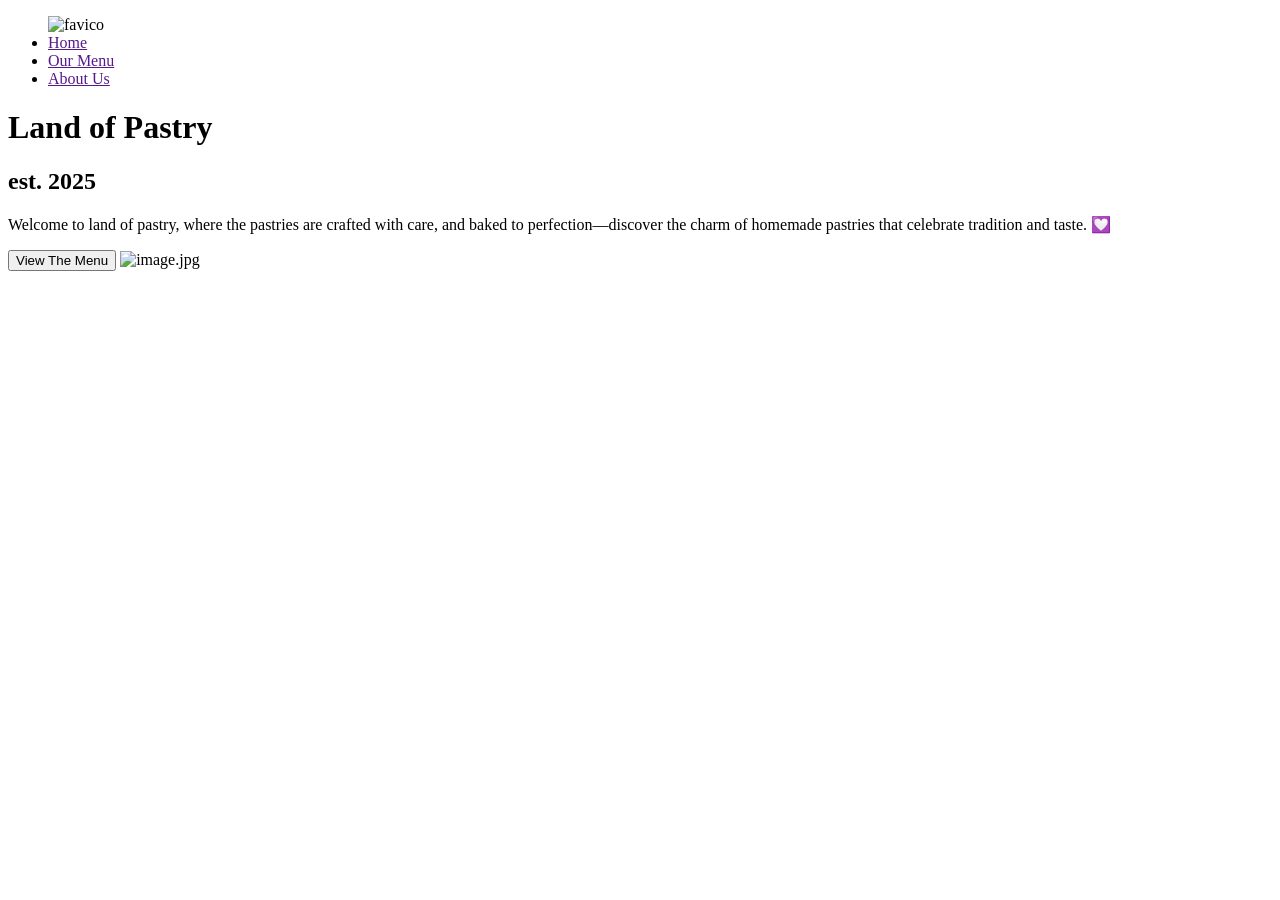
==== index.html @ 7c76997f "Add initial HTML structure for Land of Pastry" ====
<!DOCTYPE html>
<html lang="en">
<head>
    <meta charset="UTF-8">
    <meta name="viewport" content="width=device-width, initial-scale=1.0">
    <link rel="stylesheet" type="text/css" href="pastry.css">
     <title>Land of Pastry | est.2025</title>
   <link rel="icon" type="image/png" href="favicon.ico">
   <link rel="apple-touch-icon" sizes="180x180" href="/apple-touch-icon.png">
    <link rel="icon" type="image/png" sizes="32x32" href="/favicon-32x32.png">
    <link rel="icon" type="image/png" sizes="16x16" href="/favicon-16x16.png">
    <link rel="manifest" href="/site.webmanifest">
</head>
<body>
   
    <header>
        <nav>
             
            <ul>
                <img src="favicon.ico" alt="favico">
                <li><a href="">Home</a></li>
                <li><a href="">Our Menu</a></li>
                <li><a href="">About Us</a></li>
            </ul>
        </nav>
    </header>
    <main>
        <h1>
        Land of Pastry
        </h1>
            <h2>
                est. 2025
            </h2>
                    <p>
                    Welcome to land of pastry, where the pastries are crafted with care, and baked to perfection—discover the charm of homemade pastries that celebrate tradition and taste. 💟
                    </p>
                        <button class="view">
                            View The Menu
                        </button>
                            <img class="chocomuff" src="image.jpg" alt="image.jpg">
                            
    </main>
</body>
</html>
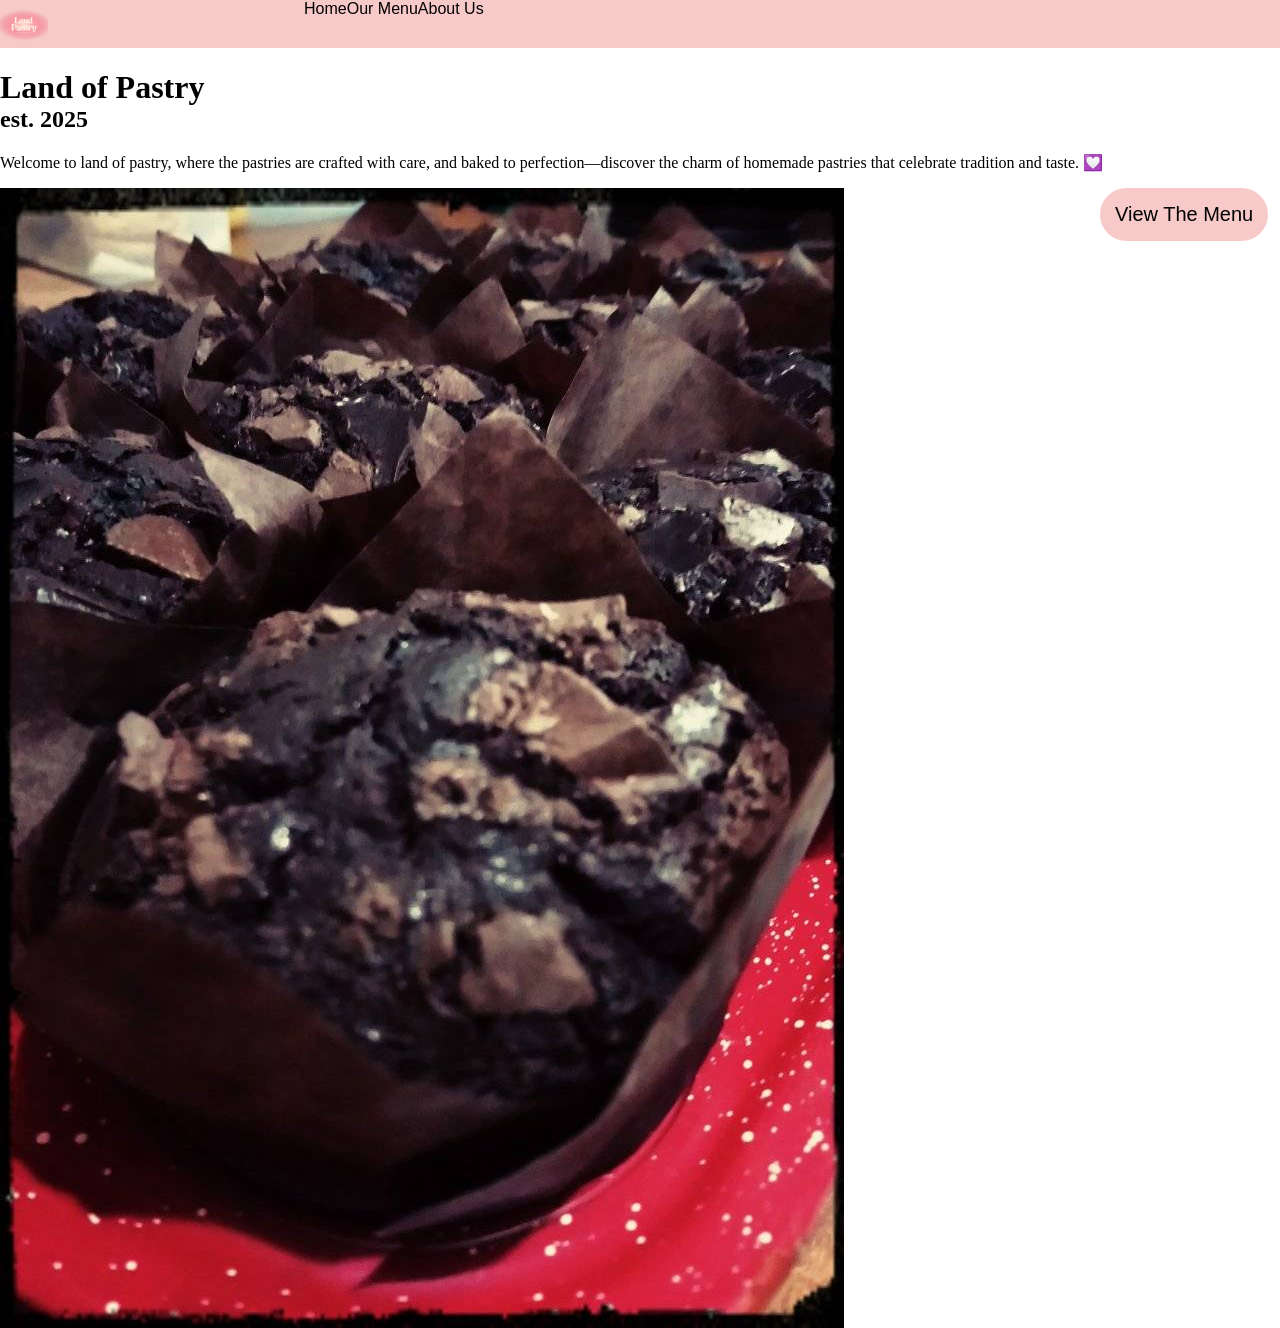
==== commit b3a75e4b: "Update stylesheet link and navigation links" ====
--- a/index.html
+++ b/index.html
@@ -3,7 +3,7 @@
 <head>
     <meta charset="UTF-8">
     <meta name="viewport" content="width=device-width, initial-scale=1.0">
-    <link rel="stylesheet" type="text/css" href="pastry.css">
+    <link rel="stylesheet" type="text/css" href="style.css">
      <title>Land of Pastry | est.2025</title>
    <link rel="icon" type="image/png" href="favicon.ico">
    <link rel="apple-touch-icon" sizes="180x180" href="/apple-touch-icon.png">
@@ -15,12 +15,11 @@
    
     <header>
         <nav>
-             
             <ul>
                 <img src="favicon.ico" alt="favico">
-                <li><a href="">Home</a></li>
-                <li><a href="">Our Menu</a></li>
-                <li><a href="">About Us</a></li>
+                <li><a href="#">Home</a></li>
+                <li><a href="#">Our Menu</a></li>
+                <li><a href="#">About Us</a></li>
             </ul>
         </nav>
     </header>
--- a/style.css
+++ b/style.css
@@ -0,0 +1,79 @@
+.favico{
+    height:auto;
+    width:auto;
+  }
+  h1{
+     margin-block-end: 0;
+            
+  }
+  h2{ 
+    margin-block-start:0;
+  }
+  nav  ul{
+    list-style-type:none;
+    background-color:#F7CAC9;
+    padding: 0;
+    margin:0;
+    overflow: hidden;
+  }
+  nav , a{
+    color:black;
+    text-decoration: none;
+    display:block;
+    text-align: center;
+
+  }
+  nav , a:hover{
+    background-color:#F75270;
+  }
+  nav  li , img{
+    float:left;
+  }
+
+  body{
+    margin:0px;
+    background-color:FDEBD0;
+  }
+  main{
+    margin:20;
+  }
+  a{
+    padding:15 35;
+    border:0;
+    border-radius:50;
+    background:#F7CAC9 ;
+    color:black;
+    transition:0.3s ease-in-out;
+  }
+  li{
+    padding-top:15;
+    padding-bottom:15;
+    padding-left:40;
+    padding-right:17;
+    font-size:24;
+    font-family:'Arial', Helvetica, sans-serif;
+  
+  }
+  img{
+    padding-top:15;
+    padding-bottom:15;
+    padding-left:15;
+    padding-right:20%;
+  }
+  .view{
+    font-size: 20px;
+    font-family: 'Trebuchet MS', 'Lucida Sans Unicode', 'Lucida Grande', 'Lucida Sans', Arial, sans-serif;
+    border:0px;
+    border-radius:50px;
+    background:#F7CAC9 ;
+    color:black;
+    padding-top:15px;
+    padding-bottom: 15px;
+    padding-left:15px;
+    padding-right:15px;
+  }
+  .view:hover{
+    transform: scale(1.3);
+    transition:2s;
+  }
+
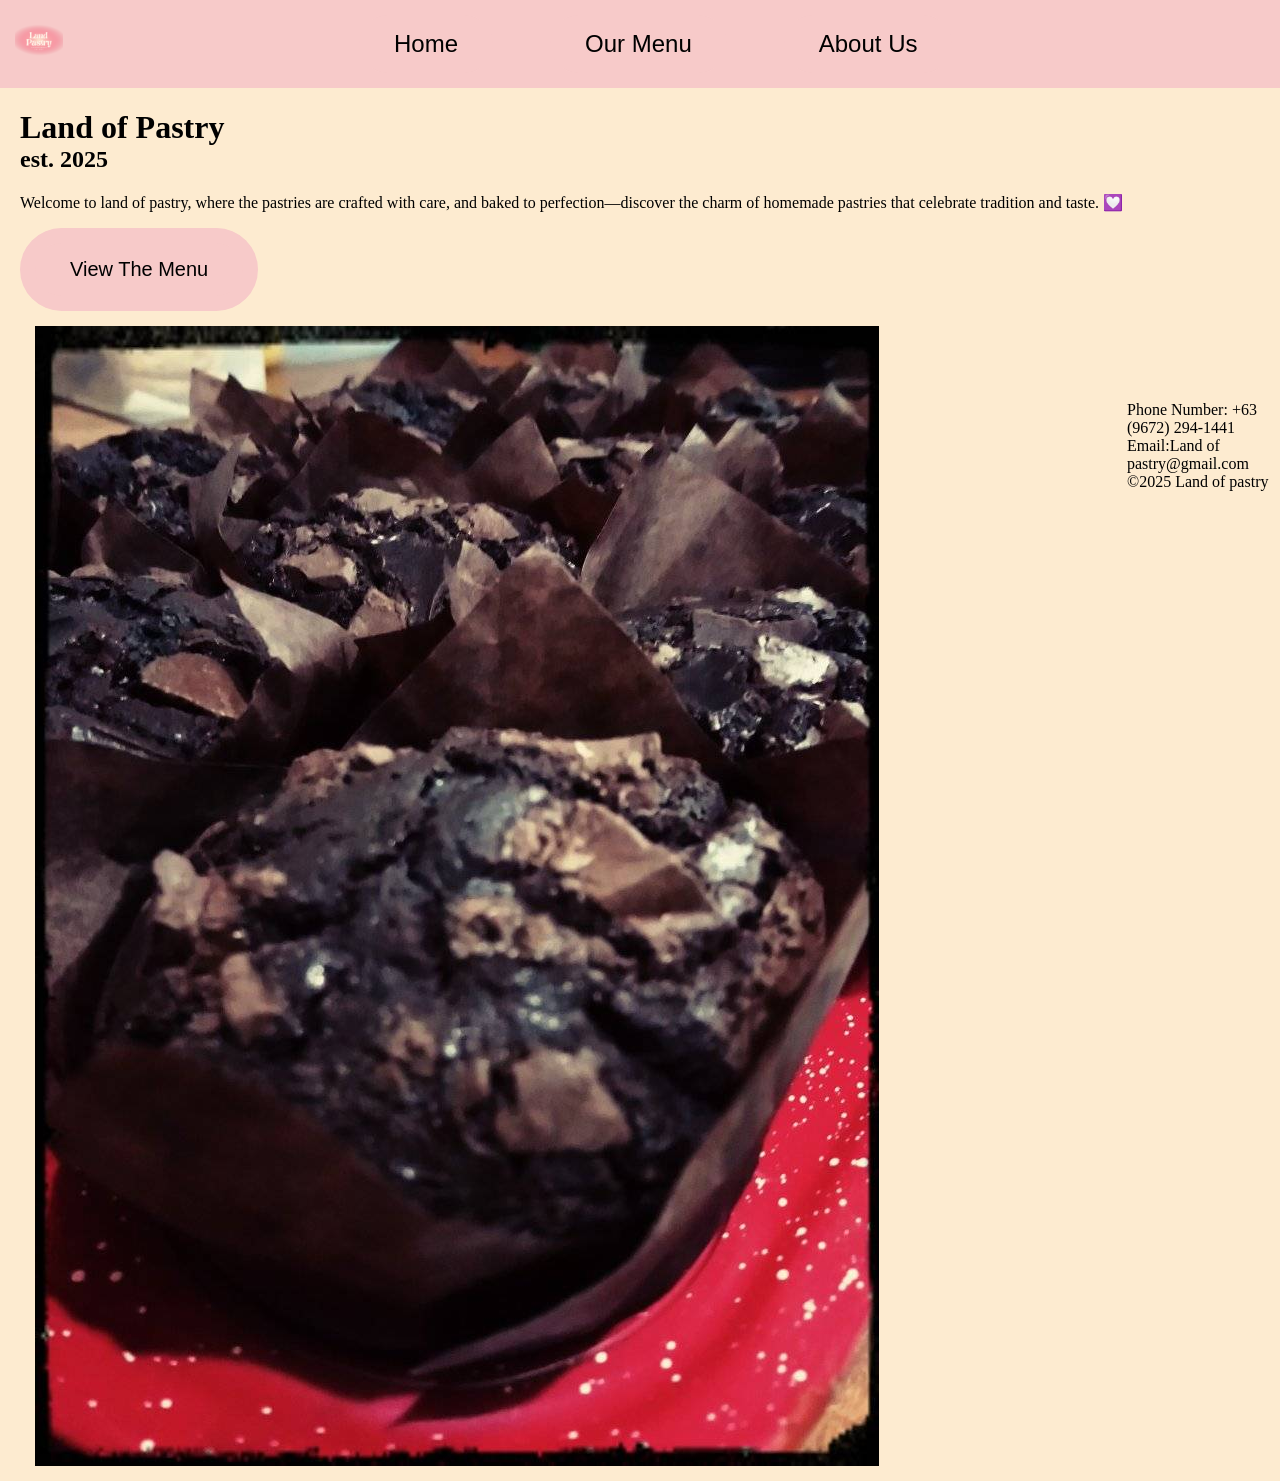
==== commit a8723d4d: "Enhance index.html with styles and content updates Added Google Fonts import and updated navigation " ====
--- a/index.html
+++ b/index.html
@@ -10,34 +10,47 @@
     <link rel="icon" type="image/png" sizes="32x32" href="/favicon-32x32.png">
     <link rel="icon" type="image/png" sizes="16x16" href="/favicon-16x16.png">
     <link rel="manifest" href="/site.webmanifest">
+ <style>
+@import url('https://fonts.googleapis.com/css2?family=Poppins:wght@700&display=swap');
+</style>
 </head>
 <body>
    
     <header>
         <nav>
             <ul>
-                <img src="favicon.ico" alt="favico">
-                <li><a href="#">Home</a></li>
-                <li><a href="#">Our Menu</a></li>
+                <img class="favico" src="favicon.ico" alt="favico">
+                <li><a href="land of pastry.html">Home</a></li>
+                <li><a href="page 2.html">Our Menu</a></li>
                 <li><a href="#">About Us</a></li>
             </ul>
         </nav>
     </header>
-    <main>
-        <h1>
-        Land of Pastry
-        </h1>
-            <h2>
-                est. 2025
-            </h2>
-                    <p>
-                    Welcome to land of pastry, where the pastries are crafted with care, and baked to perfection—discover the charm of homemade pastries that celebrate tradition and taste. 💟
+     <main>
+             <h1>
+               Land of Pastry
+             </h1>
+                 <h2>
+                 est. 2025
+                 </h2>
+                     <p>
+                     Welcome to land of pastry, where the pastries are crafted with care, and baked to perfection—discover the charm of homemade pastries that celebrate tradition and taste. 💟
                     </p>
-                        <button class="view">
-                            View The Menu
-                        </button>
-                            <img class="chocomuff" src="image.jpg" alt="image.jpg">
-                            
-    </main>
+                     <button class="view"><a class="view_page2" href="page 2.html">
+                          View The Menu
+                                </a>
+                          </button>
+                              <img class="chocomuff" src="image.jpg" alt="image.jpg">
+     </main>
+        <br>
+            <br>
+                <br>
+                <footer>
+                    <p class="details">
+                         Phone Number: +63 (9672) 294-1441 <br>
+                         Email:Land of pastry@gmail.com<br>
+                         &#169;2025 Land of pastry</p>
+                </footer>
+
 </body>
 </html>
--- a/style.css
+++ b/style.css
@@ -3,7 +3,7 @@
     width:auto;
   }
   h1{
-     margin-block-end: 0;
+     margin-block-end:0;
             
   }
   h2{ 
@@ -32,32 +32,32 @@
 
   body{
     margin:0px;
-    background-color:FDEBD0;
+    background-color:#FDEBD0;
   }
   main{
-    margin:20;
+    margin:20px;
   }
   a{
-    padding:15 35;
-    border:0;
-    border-radius:50;
+    padding:15px 35px;
+    border:0px;
+    border-radius:50px;
     background:#F7CAC9 ;
     color:black;
-    transition:0.3s ease-in-out;
+    transition:0.3s eas;
   }
   li{
-    padding-top:15;
-    padding-bottom:15;
-    padding-left:40;
-    padding-right:17;
-    font-size:24;
+    padding-top:15px;
+    padding-bottom:15px;
+    padding-left:40px;
+    padding-right:17px;
+    font-size:24px;
     font-family:'Arial', Helvetica, sans-serif;
   
   }
   img{
-    padding-top:15;
-    padding-bottom:15;
-    padding-left:15;
+    padding-top: 15px;
+    padding-bottom: 15px;
+    padding-left:15px;
     padding-right:20%;
   }
   .view{
@@ -77,3 +77,5 @@
     transition:2s;
   }
 
+
+
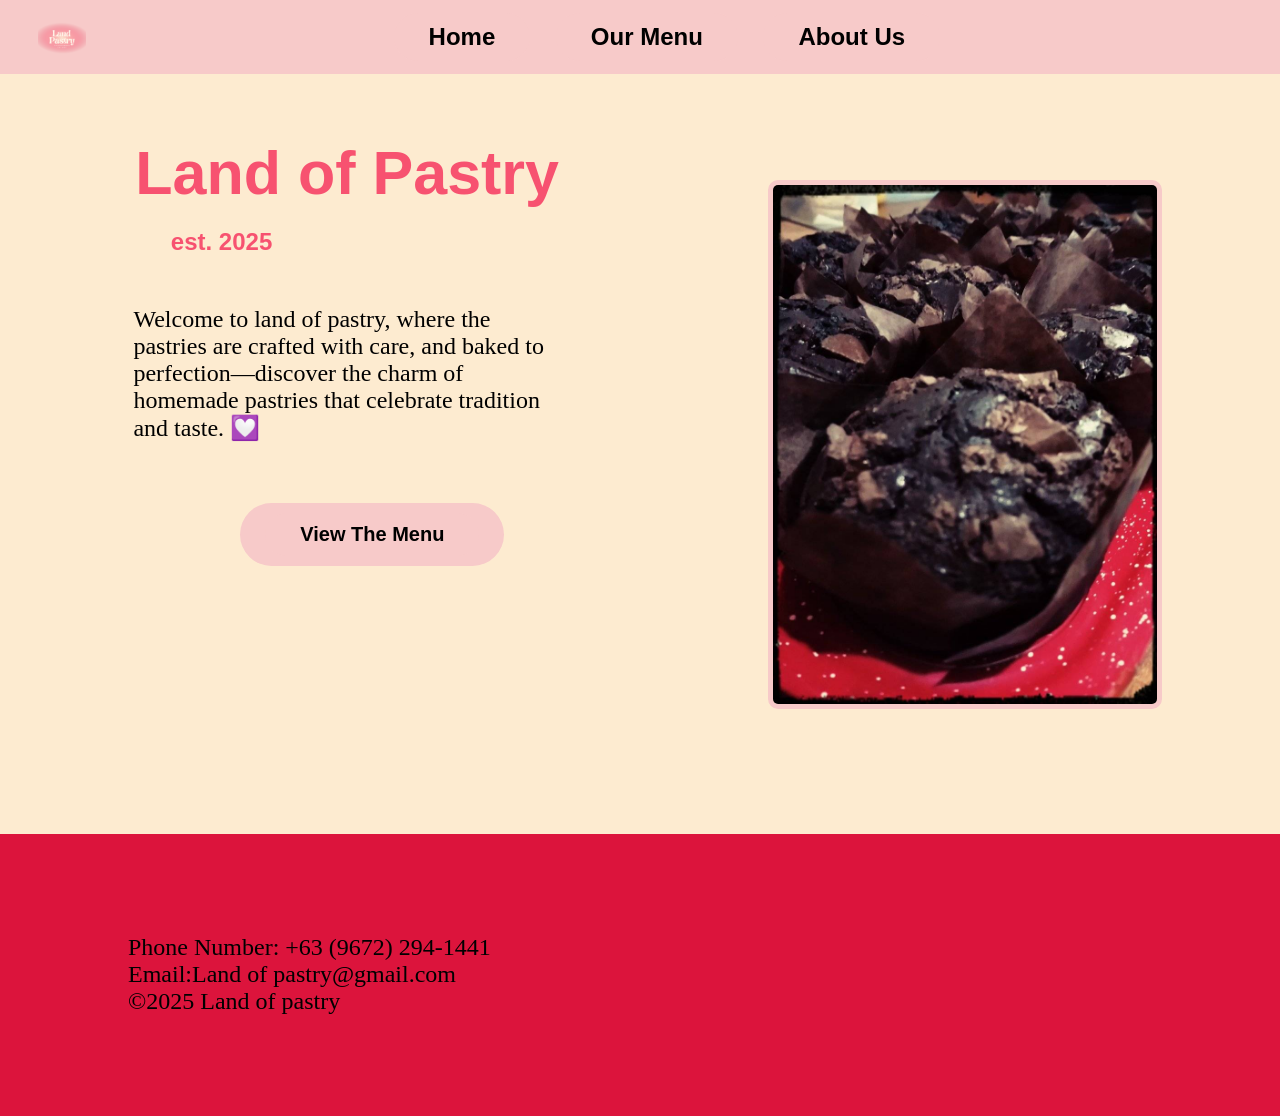
==== commit 8a463b62: "Fix HTML structure and formatting issues" ====
--- a/index.html
+++ b/index.html
@@ -10,12 +10,11 @@
     <link rel="icon" type="image/png" sizes="32x32" href="/favicon-32x32.png">
     <link rel="icon" type="image/png" sizes="16x16" href="/favicon-16x16.png">
     <link rel="manifest" href="/site.webmanifest">
- <style>
+    <style>
 @import url('https://fonts.googleapis.com/css2?family=Poppins:wght@700&display=swap');
 </style>
 </head>
 <body>
-   
     <header>
         <nav>
             <ul>
@@ -36,11 +35,13 @@
                      <p>
                      Welcome to land of pastry, where the pastries are crafted with care, and baked to perfection—discover the charm of homemade pastries that celebrate tradition and taste. 💟
                     </p>
-                     <button class="view"><a class="view_page2" href="page 2.html">
+                         <button class="view"><a class="view_page2" href="page 2.html">
                           View The Menu
                                 </a>
                           </button>
+                                <div class="container">
                               <img class="chocomuff" src="image.jpg" alt="image.jpg">
+                                </div>
      </main>
         <br>
             <br>
@@ -51,6 +52,5 @@
                          Email:Land of pastry@gmail.com<br>
                          &#169;2025 Land of pastry</p>
                 </footer>
-
 </body>
 </html>
--- a/style.css
+++ b/style.css
@@ -1,13 +1,28 @@
-.favico{
+.poppins-bold {
+  font-family: "Poppins", sans-serif;
+  font-weight: 700;
+  font-style: normal;
+}
+ .favico{
     height:auto;
     width:auto;
+    padding:1% 3% 1% 3%;
+    margin-right:20%;
   }
   h1{
-     margin-block-end:0;
-            
+    margin-block-end:0;
+    color:#F75270;
+    font-size:61px;
+    font-family: "poppins",sans-serif;
+    text-align: center;       
   }
   h2{ 
-    margin-block-start:0;
+    color: #F75270;
+    font-family: "poppins",sans-serif;
+    font-size:24px;
+    padding-left:17%;
+    padding-right:43% ;
+    padding: 0  43%  0  17%;
   }
   nav  ul{
     list-style-type:none;
@@ -20,7 +35,7 @@
     color:black;
     text-decoration: none;
     display:block;
-    text-align: center;
+    text-align:center;
 
   }
   nav , a:hover{
@@ -31,51 +46,171 @@
   }
 
   body{
-    margin:0px;
+    margin:0;
     background-color:#FDEBD0;
   }
   main{
-    margin:20px;
+    margin-top:5%;
+    margin-left: 80px;
+    margin-right: 52%;
+
   }
   a{
-    padding:15px 35px;
-    border:0px;
+    padding:10px 35px;
+    border:0;
     border-radius:50px;
     background:#F7CAC9 ;
     color:black;
-    transition:0.3s eas;
+    font-weight: 700;
+    transition:0.3s ease;
   }
   li{
-    padding-top:15px;
-    padding-bottom:15px;
-    padding-left:40px;
-    padding-right:17px;
     font-size:24px;
+    padding:1%;
     font-family:'Arial', Helvetica, sans-serif;
   
   }
-  img{
-    padding-top: 15px;
-    padding-bottom: 15px;
-    padding-left:15px;
-    padding-right:20%;
+  p{
+    padding:5% 10% 5% 10%;
+    font-size:clamp(1.5rem ,10vw, 1.5rem);
+  }
+
+  .chocomuff{ 
+    width:30%;
+    border:5px solid #F7CAC9;
+    border-radius:10px;
+    position: absolute;
+    inset-inline-start:60%;
+    inset-block-start:20%;
+    max-width:100%;
+    height:auto;
   }
   .view{
     font-size: 20px;
     font-family: 'Trebuchet MS', 'Lucida Sans Unicode', 'Lucida Grande', 'Lucida Sans', Arial, sans-serif;
-    border:0px;
-    border-radius:50px;
+    border:0;
+    border-radius:80px;
     background:#F7CAC9 ;
     color:black;
-    padding-top:15px;
-    padding-bottom: 15px;
-    padding-left:15px;
-    padding-right:15px;
+    font-weight: 700;
+    margin-top:10px;
+    margin-bottom:40%;
+    margin-left:30%;
+    padding:10px 25px 10px 25px;
+  }
+  .view_page2:hover{
+    background-color: #F7CAC9;
   }
   .view:hover{
     transform: scale(1.3);
-    transition:2s;
-  }
-
-
-
+    transition:1s;
+  }
+  footer{
+    background:#DC143C;
+    padding:1% 0 1% 0;
+    
+  }
+  @media(min-width:600px) and (max-width:900px){
+    /* CSS for screen between 600px and 900*/
+    nav  main  li{
+      display: none;
+      font-size: 1.5rem;
+    }
+    .view {
+      display: block;
+      font-size: 1.5rem;
+    }
+     h1{
+      font-size: 2rem;
+    }
+    h2{
+      font-size: 1.5rem;
+    }
+    p{
+      font-size: 1rem;
+    }
+  }
+  @media (max-width:600px) {
+    /* CSS for screen below or equal to 600px wid*/
+    nav  main  li{
+      display: none;
+      font-size: 1.5rem;
+    }
+    .view {
+      display: block;
+      font-size: 1.5rem;
+    }
+     h1{
+      font-size: 2rem;
+    }
+    h2{
+      font-size: 1.5rem;
+    }
+    p{
+      font-size: 1rem;
+    }
+  }  
+  /*for mobile screen  make it responsive to 320px wid*/
+  @media (max-width:320px) {
+    nav  main  li{
+      display: none;
+      font-size: 1.5rem;
+    }
+    .view {
+      display: block;
+      font-size:1rem;
+      margin-top:140%;
+      margin-bottom:10%;
+      margin-left:19%;
+      padding:1px 25px 10px 25px;
+    }
+    h1{
+      font-size:1.875rem;
+    }
+    h2{
+      font-size: 1rem;
+      padding-left:1%;
+      padding-right:20%;
+    }
+    p{
+      font-size: 1rem;
+      padding:0;
+      margin-left:3%;
+    }
+    main{
+      margin-top:2%;
+      margin-left: 10%;
+      margin-right: 20%;
+    }
+    .chocomuff{
+      width:60%;
+      height:auto;
+      border-radius:10px;
+      position: absolute;
+      inset-inline-start:20%;
+      inset-block-start:47%;
+    }
+    a{
+    padding:5px;
+    margin-top:10px;
+    font-size:1rem;
+    }
+    footer{
+    background:#DC143C;
+    padding:2%;
+    }
+    .favico{
+    height:auto;
+    width:auto;
+    padding:1% 3% 1% 3%;
+    margin-right:1%;
+   }
+  }  
+  
+  
+
+
+
+ 
+  
+  
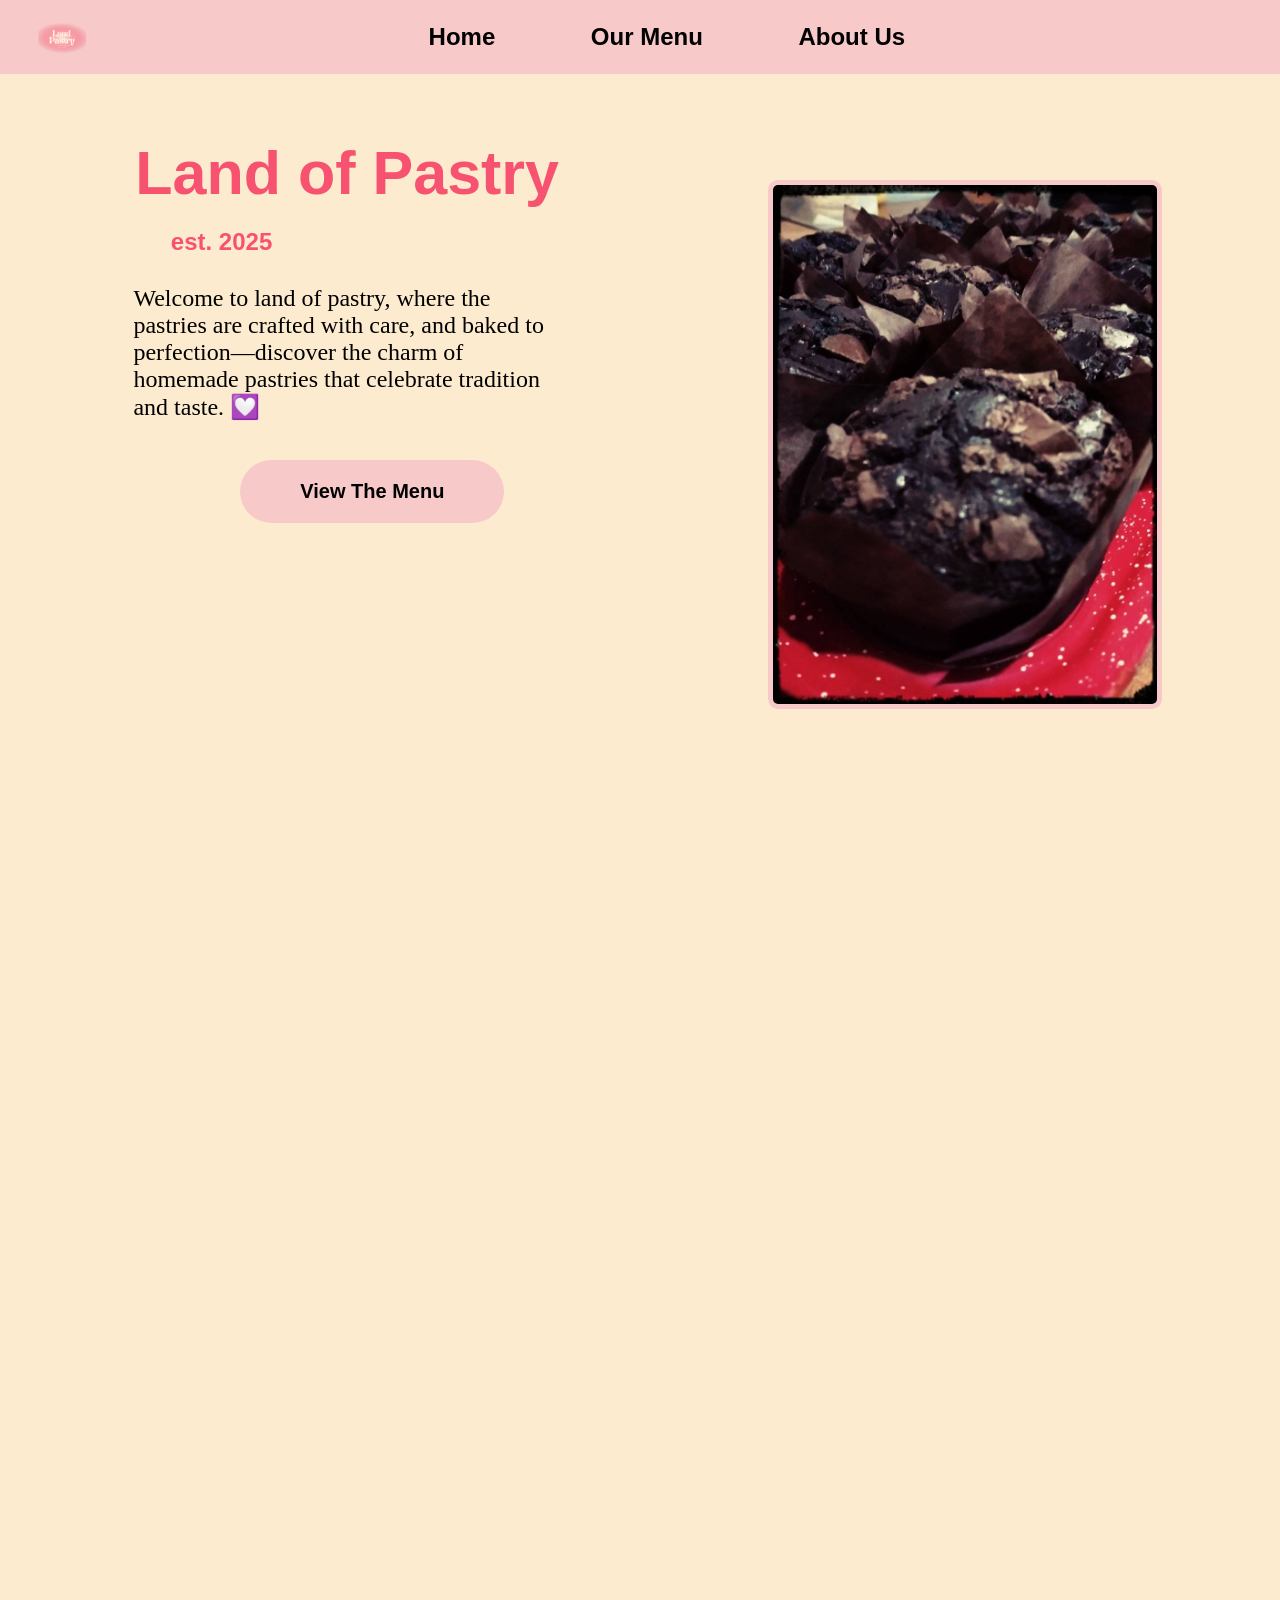
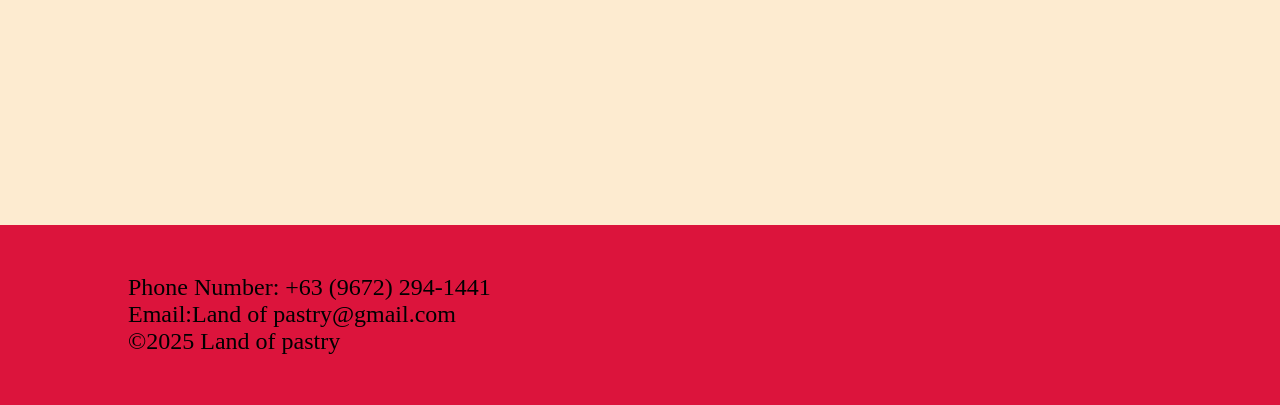
==== commit e9211c40: "Update navigation links in index.html" ====
--- a/index.html
+++ b/index.html
@@ -19,9 +19,9 @@
         <nav>
             <ul>
                 <img class="favico" src="favicon.ico" alt="favico">
-                <li><a href="land of pastry.html">Home</a></li>
+                <li><a href="index.html">Home</a></li>
                 <li><a href="page 2.html">Our Menu</a></li>
-                <li><a href="#">About Us</a></li>
+                <li><a href="page3.html">About Us</a></li>
             </ul>
         </nav>
     </header>
--- a/style.css
+++ b/style.css
@@ -20,8 +20,6 @@
     color: #F75270;
     font-family: "poppins",sans-serif;
     font-size:24px;
-    padding-left:17%;
-    padding-right:43% ;
     padding: 0  43%  0  17%;
   }
   nav  ul{
@@ -71,7 +69,7 @@
   
   }
   p{
-    padding:5% 10% 5% 10%;
+    padding:1% 10% 1% 10%;
     font-size:clamp(1.5rem ,10vw, 1.5rem);
   }
 
@@ -110,6 +108,66 @@
     padding:1% 0 1% 0;
     
   }
+
+   /*eto na yung page 2 sis*/
+   .made{
+    color: #F75270;
+    font-size: 38px;
+    margin-top: 5%;
+    font-family: "poppins",sans-serif;
+   }
+   .container{
+    display: grid;
+    grid-template-columns: repeat(4, 200px);
+    grid-template-rows: repeat(3, 300px) ;
+    justify-content: center;
+    margin-top: 5%;
+    margin-bottom: 20%;
+    gap: 5%;
+    
+   }
+   
+   .chocbread, .banana, .cupcake, .custard, .cashew, .smores, .chip, .treusel, .coffee, .levain, .banamuff, .brown{
+    display: flex;
+    justify-content: center;
+    text-align: center;
+    flex-direction: column;
+   }
+   .article{
+    display: flex;
+   }
+   .menu{
+    display: flex;
+    max-width: 100%;
+    height: auto;
+    justify-content: center;
+   }
+   img{
+    border-radius: 5%;
+   }
+   h3{
+    font-size: 16px;
+    font-family: "poppins",sans-serif;
+   }
+   .pink{
+    font-size: 20px;
+    font-family: Arial, Helvetica, sans-serif;
+    border:0;
+    border-radius:80px;
+    background:#F7CAC9 ;
+    color:black;
+    font-weight: 700;
+    margin-top:10px;
+    margin-bottom:40%;
+    margin-left: 1%;
+    padding:10px 25px 10px 25px;
+   }
+   .pink:hover{
+    transform: scale(1.3);
+    transition:1s;
+  }
+
+  /*sa page 1 at page 2*/
   @media(min-width:600px) and (max-width:900px){
     /* CSS for screen between 600px and 900*/
     nav  main  li{
@@ -129,6 +187,12 @@
     p{
       font-size: 1rem;
     }
+    .container{
+    display: grid;
+    grid-template-columns: repeat(auto-fit, 200px);
+    justify-content: center;
+   }
+  
   }
   @media (max-width:600px) {
     /* CSS for screen below or equal to 600px wid*/
@@ -149,13 +213,24 @@
     p{
       font-size: 1rem;
     }
+   .container{
+    display: grid;
+    grid-template-columns: repeat(auto-fit, 200px);
+    justify-content: center;
+    gap: 30px;
+   }
+   .made{
+    font-size: 34px;
+    margin-bottom: 20%;
+   }
   }  
-  /*for mobile screen  make it responsive to 320px wid*/
-  @media (max-width:320px) {
+  /*for mobile screen  make it responsive to 360px wid*/
+  @media (max-width:360px) {
     nav  main  li{
       display: none;
       font-size: 1.5rem;
     }
+    
     .view {
       display: block;
       font-size:1rem;
@@ -192,12 +267,13 @@
     }
     a{
     padding:5px;
-    margin-top:10px;
+    margin-top: 10px;
     font-size:1rem;
     }
+   
     footer{
     background:#DC143C;
-    padding:2%;
+    padding:1%;
     }
     .favico{
     height:auto;
@@ -205,9 +281,93 @@
     padding:1% 3% 1% 3%;
     margin-right:1%;
    }
+   .container{
+    display: grid;
+    grid-template-columns: repeat(auto-fit, 200px);
+    justify-content: center;
+    gap: 30px;
+   }
+   .made{
+    font-size: 34px;
+    margin-bottom: 20%;
+   }
+  } 
+   /*for another mobile  make it responsive to 768px wid*/
+  @media (max-width:790px) {
+    nav  main  li{
+      display: none;
+      font-size: 1.5rem;
+    }
+    .view {
+      display: block;
+      font-size:1rem;
+      margin-top:10%;
+      margin-bottom:80%;
+      margin-left:1%;
+      padding:1px 25px 10px 25px;
+    }
+    h1{
+      font-size:2rem;
+      text-align: left;
+      margin-top:10%;
+    }
+    h2{
+      font-size: 1.5rem;
+      padding-left:1%;
+      padding-right:20%;
+      margin-top:1%;
+    }
+    p{
+      font-size: 1rem;
+      padding-top:0;
+      margin-top:10%;
+      padding-left:1px;
+      padding-right:50%;
+    }
+    main{
+      margin-top:2%;
+      margin-left: 10%;
+      margin-right: 20%;
+    }
+    .chocomuff{
+      width:40%;
+      height:auto;
+      border-radius:10px;
+      position: absolute;
+      inset-inline-start:50%;
+      inset-block-start:20%;
+    }
+    a{
+    padding-left:10px;
+    padding-right:20px;
+    margin-top:5px;
+    font-size:1.5rem;
+    }
+    footer{
+    background:#DC143C;
+    padding:1%;
+    }
+    .favico{
+    height:auto;
+    width:auto;
+    padding:1% 2% 1% 2%;
+    margin-right:2%;
+   }
+   .container{
+    display: grid;
+    grid-template-columns: repeat(auto-fit, 200px);
+    justify-content: center;
+    gap: 30px;
+   }
+   .made{
+    font-size: 34px;
+    margin-bottom: 20%;
+   }
   }  
-  
-  
+  /*gumana kayo pleaseeee huhu*/
+   
+
+ 
 
 
 
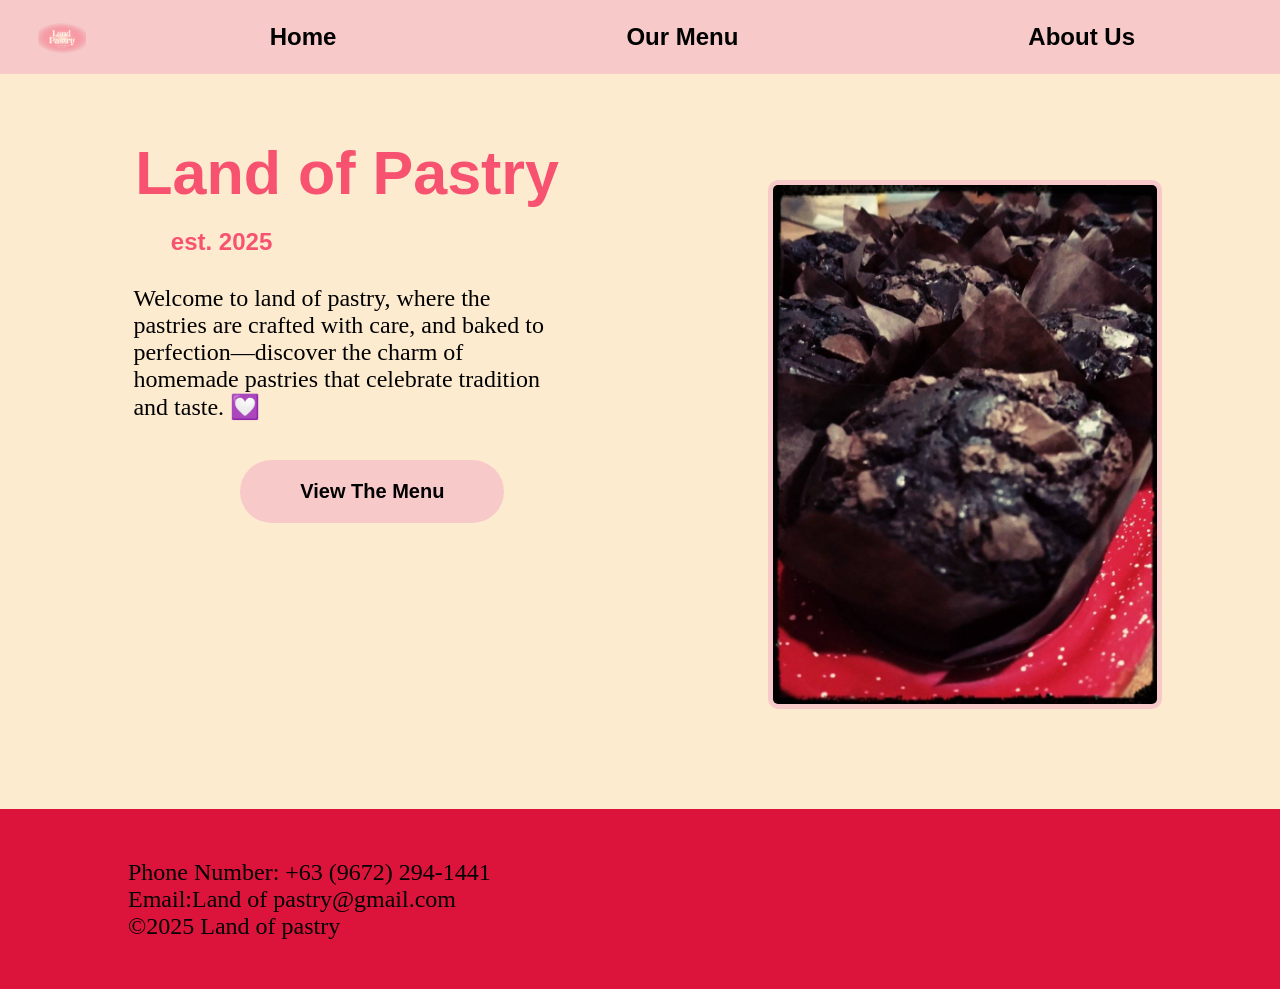
==== commit 8715c2c0: "Rename container class to container1 in index.html" ====
--- a/index.html
+++ b/index.html
@@ -39,10 +39,11 @@
                           View The Menu
                                 </a>
                           </button>
-                                <div class="container">
+                                <div class="container1">
                               <img class="chocomuff" src="image.jpg" alt="image.jpg">
                                 </div>
      </main>
+     <br>
         <br>
             <br>
                 <br>
--- a/style.css
+++ b/style.css
@@ -7,7 +7,7 @@
     height:auto;
     width:auto;
     padding:1% 3% 1% 3%;
-    margin-right:20%;
+    
   }
   h1{
     margin-block-end:0;
@@ -20,6 +20,8 @@
     color: #F75270;
     font-family: "poppins",sans-serif;
     font-size:24px;
+    padding-left:17%;
+    padding-right:43% ;
     padding: 0  43%  0  17%;
   }
   nav  ul{
@@ -28,43 +30,44 @@
     padding: 0;
     margin:0;
     overflow: hidden;
-  }
-  nav , a{
-    color:black;
-    text-decoration: none;
-    display:block;
-    text-align:center;
-
-  }
-  nav , a:hover{
-    background-color:#F75270;
-  }
-  nav  li , img{
-    float:left;
-  }
-
-  body{
-    margin:0;
-    background-color:#FDEBD0;
-  }
-  main{
-    margin-top:5%;
-    margin-left: 80px;
-    margin-right: 52%;
-
-  }
-  a{
+    display: flex;
+    flex-wrap: wrap;
+
+  }
+   a{
     padding:10px 35px;
     border:0;
     border-radius:50px;
     background:#F7CAC9 ;
     color:black;
+    text-decoration: none;
+    text-align: center;
     font-weight: 700;
     transition:0.3s ease;
+    display:block;
+  }
+  nav , a:hover{
+    background-color:#F75270;
+  }
+  nav  li , .favico{
+    float:left;
+  }
+
+  body{
+    margin:0;
+    background-color:#FDEBD0;
+  }
+  main{
+    margin-top:5%;
+    margin-left: 80px;
+    margin-right: 52%;
+
   }
   li{
+    flex-grow: 1;
+    flex-basis: 200;
     font-size:24px;
-    padding:1%;
+    padding: 1%;
     font-family:'Arial', Helvetica, sans-serif;
   
   }
@@ -107,6 +110,7 @@
     background:#DC143C;
     padding:1% 0 1% 0;
     
+    
   }
 
    /*eto na yung page 2 sis*/
@@ -167,10 +171,38 @@
     transition:1s;
   }
 
+  /*page 3*/
+  .logo{
+    margin: 10% 0 0 20%;
+    height: 100%;
+    width: 80%;
+    border-radius: 60%;
+    border: solid #F7CAC9;
+    text-align: center;
+   }
+  .case{
+    display: grid;
+    grid-template-columns: repeat(2, 500px);
+    grid-template-rows:  400px 440px ;
+    justify-content: center;
+    gap: 5%;
+   }
+
+   .info{
+    text-align: center;
+    justify-content: center;
+   }
+   .info1{
+    font-size: 28px;
+    margin-top: 5%;
+   }
+
+/*APPLIED MEDIA QUIRIES*/
+
   /*sa page 1 at page 2*/
   @media(min-width:600px) and (max-width:900px){
     /* CSS for screen between 600px and 900*/
-    nav  main  li{
+     main  li{
       display: none;
       font-size: 1.5rem;
     }
@@ -192,11 +224,26 @@
     grid-template-columns: repeat(auto-fit, 200px);
     justify-content: center;
    }
-  
+   .case{
+    display: grid;
+    grid-template-columns: repeat(auto-fit, 500px);
+    justify-content: center;
+    gap: 5%;
+   }
+    .logo{
+    height: 60%;
+    width: 50%;
+   }
+   .info1{
+    font-size: 24px;
+    justify-content: center;
+    margin-left: 10%;
+    border-bottom: 10px;
+   }
   }
   @media (max-width:600px) {
     /* CSS for screen below or equal to 600px wid*/
-    nav  main  li{
+     main  li{
       display: none;
       font-size: 1.5rem;
     }
@@ -219,14 +266,33 @@
     justify-content: center;
     gap: 30px;
    }
+    .case{
+    display: grid;
+    grid-template-columns: repeat(auto-fit, 500px);
+    justify-content: center;
+    gap: 5%;
+   }
+    .logo{
+    height: 60%;
+    width: 50%;
+   }
+   .info1{
+    font-size: 24px;
+    justify-content: center;
+    margin-left: 10%;
+    border-bottom: 10px;
+   }
    .made{
     font-size: 34px;
-    margin-bottom: 20%;
+    margin-bottom: 30%;
+   }
+   footer{
+    margin-top: 20%;
    }
   }  
   /*for mobile screen  make it responsive to 360px wid*/
   @media (max-width:360px) {
-    nav  main  li{
+    main  li{
       display: none;
       font-size: 1.5rem;
     }
@@ -287,14 +353,35 @@
     justify-content: center;
     gap: 30px;
    }
+    .case{
+    display: grid;
+    grid-template-columns: repeat(auto-fit, 200px);
+    grid-template-rows: 100px  400px;
+    justify-content: center;
+    gap: 5%;
+   }
+    .logo{
+    margin: 20%;
+    height: 40%;
+    width: 40%;
+   }
+   .info1{
+    font-size: 24px;
+    justify-content: center;
+    margin-left: 13%;
+    margin-right: 4%;
+    border-bottom: 5px;
+    
+   }
    .made{
     font-size: 34px;
     margin-bottom: 20%;
    }
+   
   } 
    /*for another mobile  make it responsive to 768px wid*/
   @media (max-width:790px) {
-    nav  main  li{
+     main  li{
       display: none;
       font-size: 1.5rem;
     }
@@ -322,7 +409,7 @@
       padding-top:0;
       margin-top:10%;
       padding-left:1px;
-      padding-right:50%;
+      padding-right: 5%;
     }
     main{
       margin-top:2%;
@@ -359,16 +446,25 @@
     justify-content: center;
     gap: 30px;
    }
+    .case{
+    display: grid;
+    grid-template-columns: repeat(auto-fit, 400px);
+    grid-template-rows: 400px  800px;
+    justify-content: center;
+    gap: 5%;
+   }
+   .logo{
+    margin-left: 10% 0 0  25%;
+    margin-bottom: 10%;
+    height: 70%;
+    width: 70%;
+   }
    .made{
     font-size: 34px;
     margin-bottom: 20%;
    }
   }  
-  /*gumana kayo pleaseeee huhu*/
-   
-
- 
-
+  /*gumna kayo pleaseeee huhu*/
 
 
  
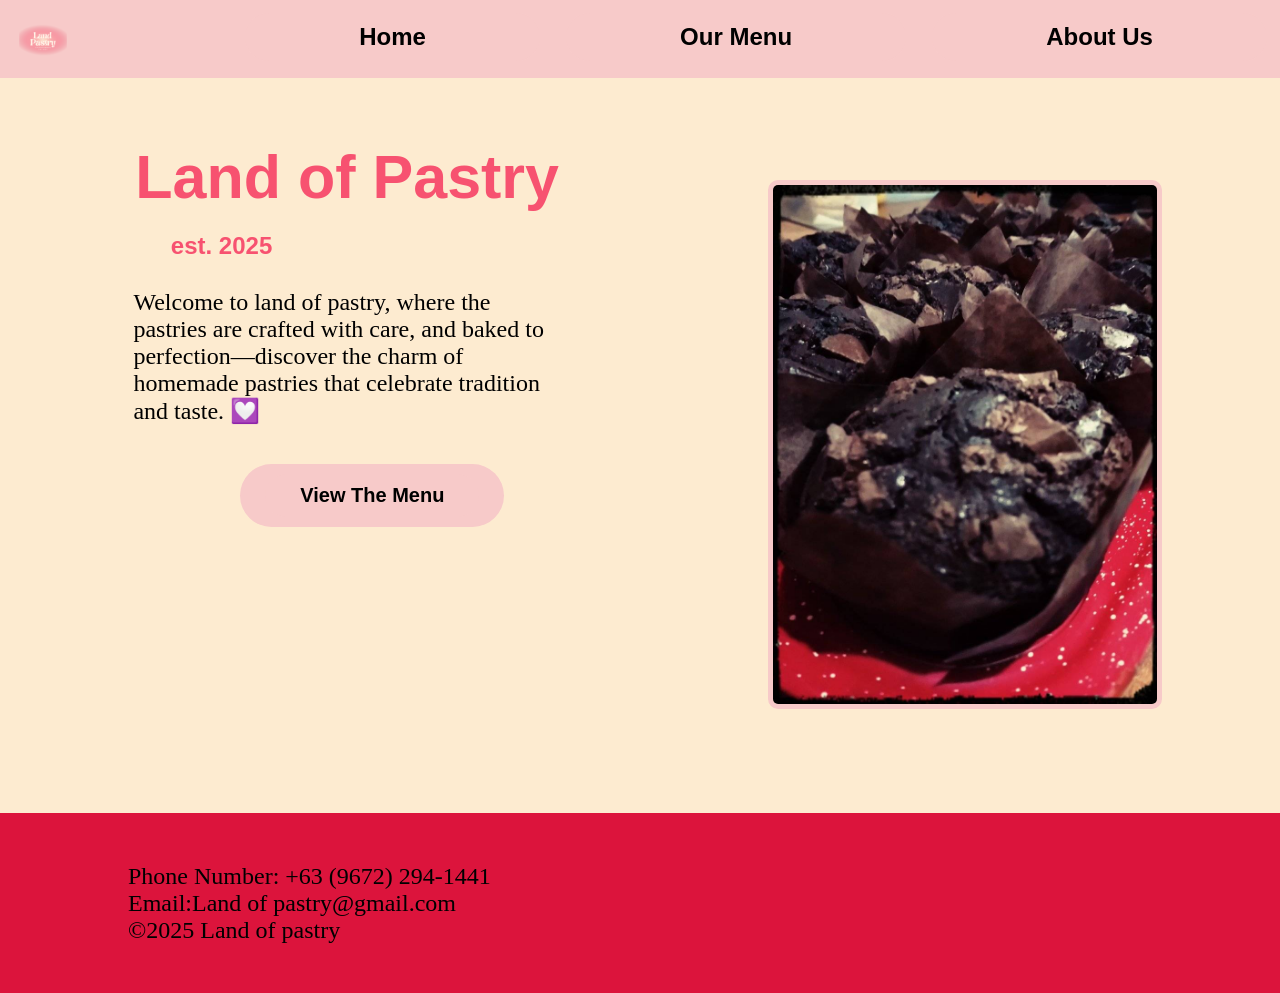
==== commit f4133693: "Fix links and add script tag in index.html" ====
--- a/index.html
+++ b/index.html
@@ -18,9 +18,9 @@
     <header>
         <nav>
             <ul>
-                <img class="favico" src="favicon.ico" alt="favico">
+                <li><img class="favico" src="favicon.ico" alt="favico"></li>
                 <li><a href="index.html">Home</a></li>
-                <li><a href="page 2.html">Our Menu</a></li>
+                <li><a href="page2.html">Our Menu</a></li>
                 <li><a href="page3.html">About Us</a></li>
             </ul>
         </nav>
@@ -35,7 +35,7 @@
                      <p>
                      Welcome to land of pastry, where the pastries are crafted with care, and baked to perfection—discover the charm of homemade pastries that celebrate tradition and taste. 💟
                     </p>
-                         <button class="view"><a class="view_page2" href="page 2.html">
+                         <button class="view"><a class="view_page2" href="page2.html">
                           View The Menu
                                 </a>
                           </button>
@@ -53,5 +53,7 @@
                          Email:Land of pastry@gmail.com<br>
                          &#169;2025 Land of pastry</p>
                 </footer>
+                
+<script src="java.js"></script>
 </body>
 </html>
